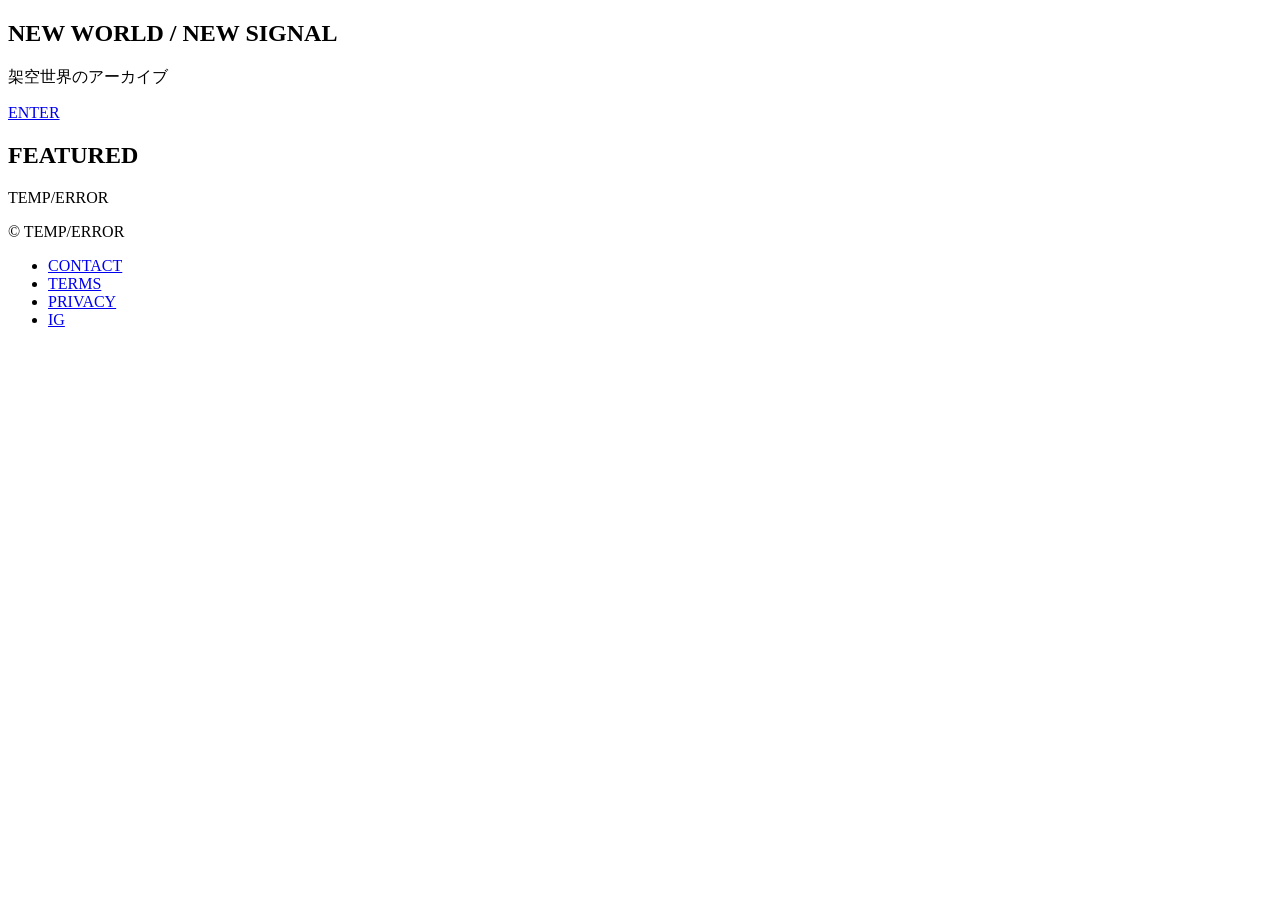
==== index.html @ 1afc0a46 "Add files via upload" ====
<!DOCTYPE html>
<html lang="ja">
<head>
  <meta charset="UTF-8">
  <meta name="viewport" content="width=device-width, initial-scale=1.0">
  <title>TEMP/ERROR</title>
  <base href="/ec/">
  <link href="https://fonts.googleapis.com/css2?family=Orbitron:wght@400;700&family=Noto+Sans+JP:wght@300;400&display=swap" rel="stylesheet">
  <link rel="stylesheet" href="assets/css/style.css">
</head>

<body>

  <!-- ===== HEADER ===== -->
   <div id="header"></div>
  <!-- <header class="site-header">
    <div class="container header-inner">
      
      <div class="brand">
        <a href="/">TEMP/ERROR</a>
      </div>

      <nav class="main-nav">
        <ul>
          <li><a href="products/">SHOP</a></li>
          <li><a href="about/">ABOUT</a></li>
          <li><a href="contact/">CONTACT</a></li>
          <li><a href="cart/">CART (<span id="cart-count">0</span>)</a></li>
        </ul>
      </nav>

    </div>
  </header> -->

  <!-- ===== HERO ===== -->
  <section class="hero">
    <div class="hero-content">
      <h1>NEW WORLD / NEW SIGNAL</h1>
      <p>架空世界のアーカイブ</p>
      <a href="products/" class="btn">ENTER</a>
    </div>
  </section>

  <!-- ===== FEATURE PRODUCTS ===== -->
  <section class="products">
    <div class="container">

      <h2>FEATURED</h2>

      <!-- JSで差し込める構造 -->
      <div id="product-list" class="product-grid">

        <!-- 仮データ（あとでJS化） -->
        <!-- <div class="product-card" data-id="1">
          <a href="products/product-detail.html?id=1">
            <img src="assets/img/placeholder-1.jpg" alt="">
            <h3>HOODIE_01</h3>
            <p>¥12,000</p>
          </a>
        </div>

        <div class="product-card" data-id="2">
          <a href="products/product-detail.html?id=2">
            <img src="assets/img/placeholder-2.jpg" alt="">
            <h3>JACKET_02</h3>
            <p>¥18,000</p>
          </a>
        </div>

        <div class="product-card" data-id="3">
          <a href="products/product-detail.html?id=3">
            <img src="assets/img/placeholder-3.jpg" alt="">
            <h3>PANTS_03</h3>
            <p>¥10,000</p>
          </a>
        </div>

        <div class="product-card" data-id="4">
          <a href="products/product-detail.html?id=4">
            <img src="assets/img/placeholder-4.jpg" alt="">
            <h3>BAG_04</h3>
            <p>¥8,000</p>
          </a>
        </div> -->

      </div>

    </div>
  </section>

  <!-- ===== FOOTER ===== -->
  <footer class="site-footer">
    <div class="container footer-inner">

      <div class="footer-left">
        <p>TEMP/ERROR</p>
        <p>© TEMP/ERROR</p>
      </div>

      <div class="footer-right">
        <ul>
          <li><a href="contact/">CONTACT</a></li>
          <li><a href="terms/">TERMS</a></li>
          <li><a href="privacy/">PRIVACY</a></li>
          <li><a href="contact/#social">IG</a></li>
        </ul>
      </div>

    </div>
  </footer>

  <script src="assets/js/main.js"></script>

</body>
</html>
---- assets/css/style.css ----
/* ===== RESET & BASE ===== */
* {
  margin: 0;
  padding: 0;
  box-sizing: border-box;
}

body {
  font-family: sans-serif;
  background: #0a0a0a;
  color: #fff;
}

body {
  font-family: 'Noto Sans JP', sans-serif;
  background: #000;
  color: #fff;
}

h1, h2, h3, .brand {
  font-family: 'Orbitron', sans-serif;
  letter-spacing: 2px;
}

/* ===== CONTAINER ===== */
.container {
  width: 90%;
  max-width: 1200px;
  margin: 0 auto;
}

/* ===== HEADER ===== */
.site-header {
  position: fixed;
  width: 100%;
  top: 0;
  left: 0;
  background: rgba(10,10,10,0.8);
  backdrop-filter: blur(10px);
  z-index: 1000;
}

.header-inner {
  display: flex;
  justify-content: space-between;
  align-items: center;
  height: 70px;
}

.brand a {
  color: #fff;
  text-decoration: none;
  font-weight: bold;
  letter-spacing: 2px;
}

.main-nav ul {
  display: flex;
  gap: 20px;
  list-style: none;
}

.main-nav a {
  color: #aaa;
  text-decoration: none;
  font-size: 14px;
  transition: 0.3s;
}

.main-nav a:hover {
  color: #fff;
}

/* ===== HERO ===== */
.hero {
  height: 100vh;
  display: flex;
  align-items: center;
  justify-content: center;
  text-align: center;
  background: linear-gradient(to bottom, #000, #111);
}

.hero h1 {
  font-size: 48px;
  letter-spacing: 4px;
  margin-bottom: 20px;
}

.hero p {
  color: #888;
  margin-bottom: 30px;
}

.btn {
  display: inline-block;
  padding: 12px 30px;
  border: 1px solid #fff;
  text-decoration: none;
  color: #fff;
  transition: 0.3s;
}

.btn:hover {
  background: #fff;
  color: #000;
}

/* ===== PRODUCTS ===== */
.products {
  padding: 100px 0;
}

.products h2 {
  margin-bottom: 40px;
  font-size: 24px;
  letter-spacing: 2px;
}

.product-grid {
  display: grid;
  grid-template-columns: repeat(4, 1fr);
  gap: 20px;
}

.product-card {
  border: 1px solid #222;
  padding: 15px;
  transition: 0.3s;
}

.product-card:hover {
  border-color: #fff;
}

.product-card img {
  width: 100%;
  margin-bottom: 10px;
}

.product-card h3 {
  font-size: 14px;
  margin-bottom: 5px;
}

.product-card p {
  font-size: 12px;
  color: #aaa;
}

/* ===== FOOTER ===== */
.site-footer {
  border-top: 1px solid #222;
  padding: 40px 0;
}

.footer-inner {
  display: flex;
  justify-content: space-between;
}

.footer-right ul {
  list-style: none;
}

.footer-right li {
  margin-bottom: 5px;
}

.footer-right a {
  color: #aaa;
  text-decoration: none;
  font-size: 12px;
}

.footer-right a:hover {
  color: #fff;
}

/* ===== GLITCH EFFECT ===== */
.hero h1 {
  position: relative;
  color: #fff;
  animation: glitch 1s infinite;
}

@keyframes glitch {
  0% { text-shadow: 2px 0 red, -2px 0 blue; }
  20% { text-shadow: -2px 0 red, 2px 0 blue; }
  40% { text-shadow: 2px 2px red, -2px -2px blue; }
  60% { text-shadow: -2px 2px red, 2px -2px blue; }
  80% { text-shadow: 2px 0 red, -2px 0 blue; }
  100% { text-shadow: 0 0 transparent; }
}

/* ===== NOISE OVERLAY ===== */
body::before {
  content: "";
  position: fixed;
  top: 0;
  left: 0;
  width: 100%;
  height: 100%;
  pointer-events: none;
  background-image: url("https://www.transparenttextures.com/patterns/asfalt-dark.png");
  opacity: 0.1;
}

/* ===== HOVER DISTORT ===== */
.product-card {
  position: relative;
  overflow: hidden;
}

.product-card:hover {
  transform: scale(1.03) skew(-1deg);
}

/* ===== IMAGE GLITCH ON HOVER ===== */
.product-card img {
  transition: 0.3s;
}

.product-card:hover img {
  filter: contrast(150%) brightness(120%);
  transform: scale(1.05);
}

/* ===== TEXT STYLE ===== */
h1, h2, h3 {
  text-transform: uppercase;
}

/* ===== BUTTON HARD STYLE ===== */
.btn {
  border: 1px solid #fff;
  letter-spacing: 2px;
  position: relative;
  overflow: hidden;
}

.btn::after {
  content: "";
  position: absolute;
  top: 0;
  left: -100%;
  width: 100%;
  height: 100%;
  background: #fff;
  transition: 0.3s;
  z-index: -1;
}

.btn:hover::after {
  left: 0;
}

.btn:hover {
  color: #000;
}

/* ===== SCROLL EFFECT ===== */
.hero {
  animation: fadeIn 1.5s ease;
}

@keyframes fadeIn {
  from {
    opacity: 0;
    transform: translateY(30px);
  }
  to {
    opacity: 1;
    transform: translateY(0);
  }
}

/* ===== CART ===== */
#cart-items {
  display: flex;
  flex-direction: column;
  gap: 20px;
  margin-top: 30px;
}

.cart-item {
  display: grid;
  grid-template-columns: 1fr auto auto auto auto auto;
  align-items: center;
  gap: 15px;
  padding: 20px;
  border: 1px solid #333;
  background: #111;
}

.cart-item p {
  margin: 0;
  font-size: 14px;
}

/* 数量操作 */
.cart-item button {
  background: none;
  border: 1px solid #555;
  color: #fff;
  padding: 5px 10px;
  cursor: pointer;
  transition: 0.2s;
}

.cart-item button:hover {
  background: #fff;
  color: #000;
}

/* 削除ボタンだけ強調 */
.cart-item .remove {
  border-color: #ff4d4d;
  color: #ff4d4d;
  width: 60px;
  text-align: center;
}

.cart-item .remove:hover {
  background: #ff4d4d;
  color: #000;
}

/* 合計 */
#cart-total {
  text-align: right;
  font-size: 20px;
  font-weight: bold;
  margin-top: 30px;
}

/* 購入ボタン */
.checkout-btn {
  display: block;
  margin-top: 30px;
  padding: 15px;
  text-align: center;
  border: 1px solid #fff;
  color: #fff;
  text-decoration: none;
}

.checkout-btn:hover {
  background: #fff;
  color: #000;
}

/* ===== PRODUCT DETAIL ===== */
.detail-wrap {
  display: flex;
  gap: 50px;
  align-items: flex-start;
}

.detail-img img {
  width: 400px;
}

.detail-info h1 {
  font-size: 24px;
  margin-bottom: 20px;
}

.detail-info .price {
  font-size: 20px;
  margin-bottom: 30px;
}

.detail-info button {
  padding: 10px 20px;
  border: 1px solid #fff;
  background: none;
  color: #fff;
  cursor: pointer;
}

.detail-info button:hover {
  background: #fff;
  color: #000;
}

/* ===== CHECKOUT FORM ===== */

.checkout {
  max-width: 600px;
  margin: 0 auto;
}

/* 中央寄せ */
.checkout {
  max-width: 600px;
  margin: 0 auto;
}

/* 商品表示 */
.checkout-item {
  display: flex;
  justify-content: space-between;
  margin-bottom: 10px;
}

/* 合計＋ボタン */
.checkout-summary {
  display: flex;
  justify-content: space-between;
  align-items: center;
  margin-top: 30px;
}

/* フォーム */
.checkout-form {
  margin-top: 40px;
  display: flex;
  flex-direction: column;
  gap: 20px;
}

.checkout-form label {
  display: flex;
  flex-direction: column;
  gap: 8px;
}

.checkout-form input {
  width: 100%;
  padding: 12px;
  border: 1px solid #444;
  background: #111;
  color: #fff;
}

/* ボタン */
.checkout-btn {
  padding: 15px 30px;
  border: 1px solid #fff;
  background: none;
  color: #fff;
  cursor: pointer;
}

.checkout-btn:hover {
  background: #fff;
  color: #000;
}

.checkout-form input {
  padding: 12px;
  border: 1px solid #444;
  background: #111;
  color: #fff;
  font-size: 14px;
  outline: none;
}

.checkout-form input:focus {
  border-color: #fff;
}

.checkout-form button {
  margin-top: 20px;
  padding: 15px;
  border: 1px solid #fff;
  background: none;
  color: #fff;
  cursor: pointer;
  transition: 0.2s;
}

.checkout-form button:hover {
  background: #fff;
  color: #000;
}

.checkout-form label {
  display: flex;
  flex-direction: column;
  font-size: 14px;
  gap: 8px;
}

.success {
  display: flex;
  justify-content: center;
  align-items: center;
  height: 80vh;
  text-align: center;
}

.success-box h1 {
  font-size: 40px;
  margin-bottom: 10px;
}

.success-box p {
  margin-bottom: 30px;
  color: #aaa;
}

.success-actions {
  display: flex;
  gap: 20px;
  justify-content: center;
}

.success-actions .btn {
  padding: 12px 24px;
  border: 1px solid #fff;
  text-decoration: none;
  color: #fff;
}

.success-actions .btn:hover {
  background: #fff;
  color: #000;
}


/* product */
.product-grid {
  display: grid;
  grid-template-columns: repeat(4, 1fr);
  gap: 20px;
  margin-top: 40px;
}

.product-card {
  border: 1px solid #333;
  padding: 10px;
}

.product-card img {
  width: 100%;
  display: block;
}

.product-card h3 {
  margin: 10px 0 5px;
}

.product-card p {
  margin-bottom: 10px;
}

.product-card button {
  width: 100%;
  padding: 10px;
  background: none;
  border: 1px solid #fff;
  color: #fff;
  cursor: pointer;
}

/* about */

.about {
  display: flex;
  justify-content: center;
  align-items: center;
  min-height: 80vh;
  text-align: center;
}

.about-inner {
  max-width: 700px;
  padding: 20px;
}

.about-title {
  font-size: 48px;
  letter-spacing: 4px;
  margin-bottom: 60px;
}

.about-lead {
  font-size: 18px;
  margin-bottom: 40px;
  color: #aaa;
}

.about-text p {
  margin-bottom: 20px;
  line-height: 1.8;
  opacity: 0;
  animation: fadeUp 1s ease forwards;
}

.about-text p:nth-child(1) { animation-delay: 0.2s; }
.about-text p:nth-child(2) { animation-delay: 0.4s; }
.about-text p:nth-child(3) { animation-delay: 0.6s; }
.about-text p:nth-child(4) { animation-delay: 0.8s; }

.about-inner {
  opacity: 0;
  transform: translateY(20px);
  animation: fadeUp 1s ease forwards;
}

@keyframes fadeUp {
  to {
    opacity: 1;
    transform: translateY(0);
  }
}

/* contact */

.contact {
  display: flex;
  justify-content: center;
  align-items: center;
  min-height: 80vh;
  text-align: center;
}

.contact-inner {
  max-width: 600px;
  width: 100%;
}

.contact-title {
  font-size: 40px;
  margin-bottom: 30px;
  letter-spacing: 3px;
}

.contact-lead {
  margin-bottom: 40px;
  color: #aaa;
}

/* フォーム */
.contact-form {
  display: flex;
  flex-direction: column;
  gap: 20px;
}

.contact-form label {
  text-align: left;
  font-size: 14px;
}

.contact-form input,
.contact-form textarea {
  width: 100%;
  padding: 10px;
  background: #000;
  border: 1px solid #555;
  color: #fff;
}

.contact-form textarea {
  height: 120px;
}

.contact-form button {
  margin-top: 20px;
  padding: 12px;
  border: 1px solid #fff;
  background: none;
  color: #fff;
  cursor: pointer;
}

/* SNS */
.contact-social {
  margin-top: 40px;
}

.contact-social a {
  display: inline-block;
  margin-top: 10px;
  text-decoration: underline;
}
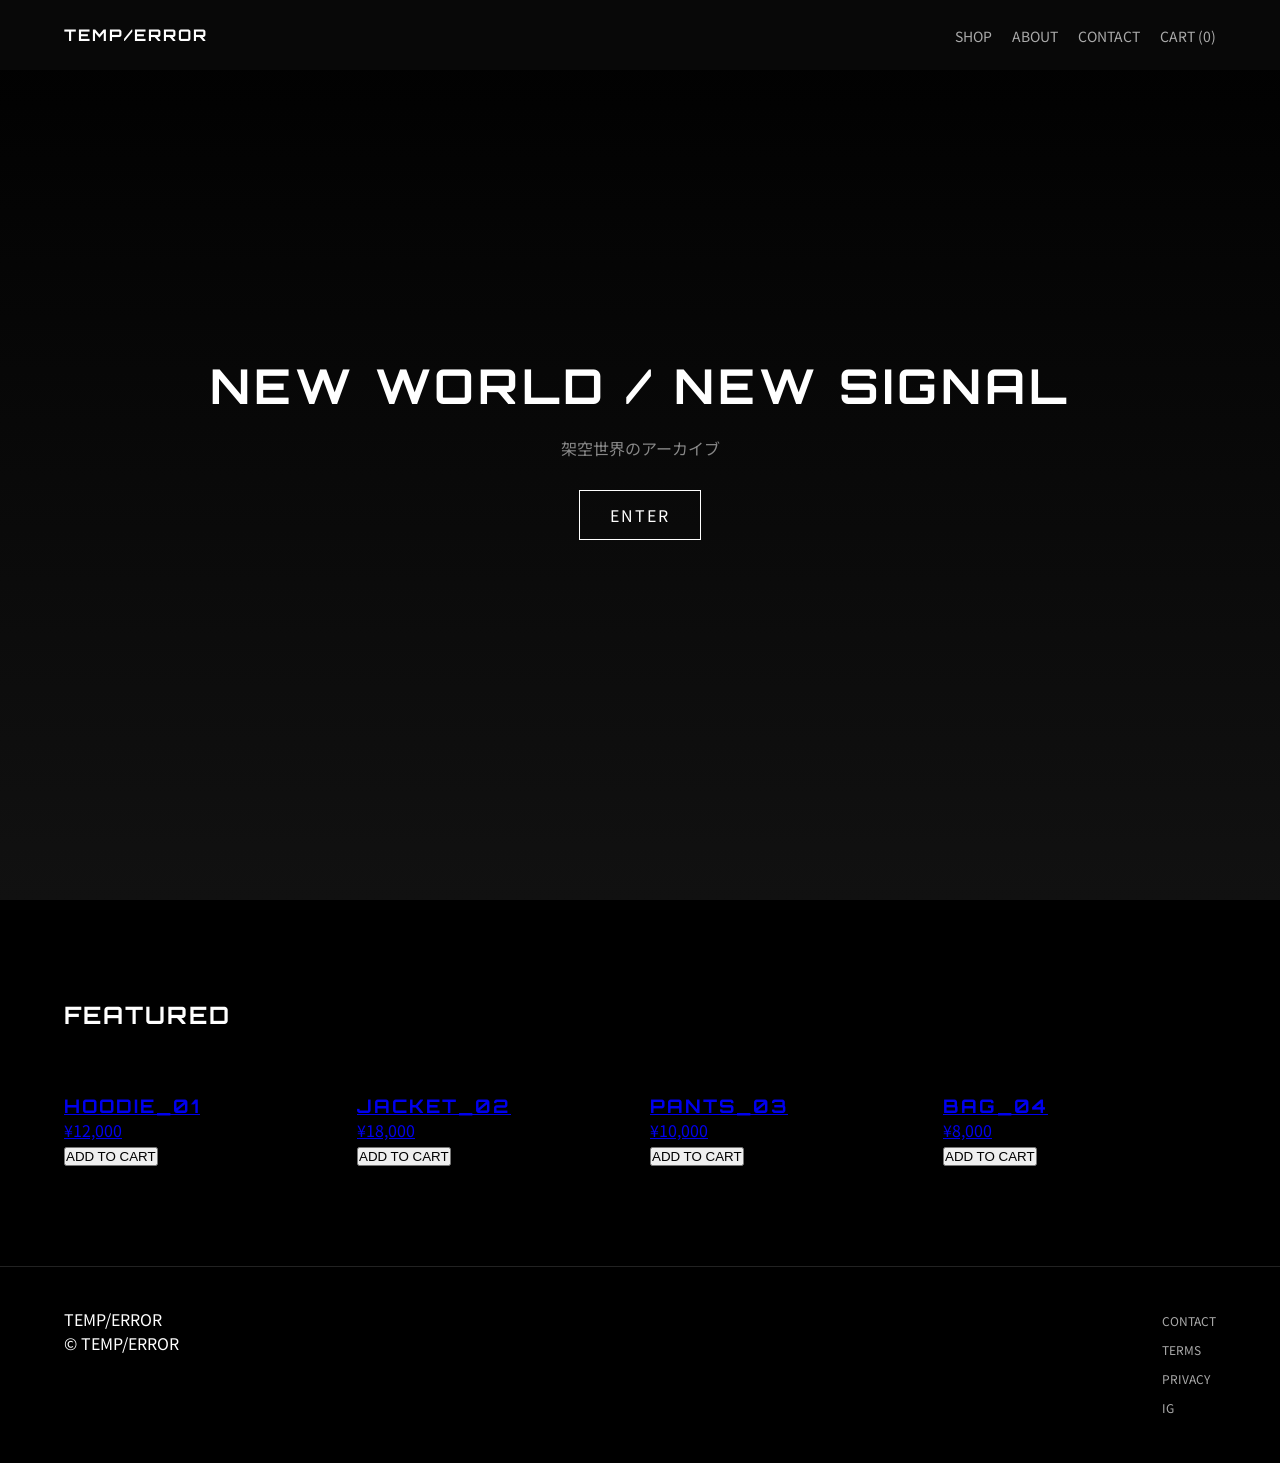
==== commit 7aadebbc: "Add files via upload" ====
--- a/index.html
+++ b/index.html
@@ -4,7 +4,6 @@
   <meta charset="UTF-8">
   <meta name="viewport" content="width=device-width, initial-scale=1.0">
   <title>TEMP/ERROR</title>
-  <base href="/ec/">
   <link href="https://fonts.googleapis.com/css2?family=Orbitron:wght@400;700&family=Noto+Sans+JP:wght@300;400&display=swap" rel="stylesheet">
   <link rel="stylesheet" href="assets/css/style.css">
 </head>
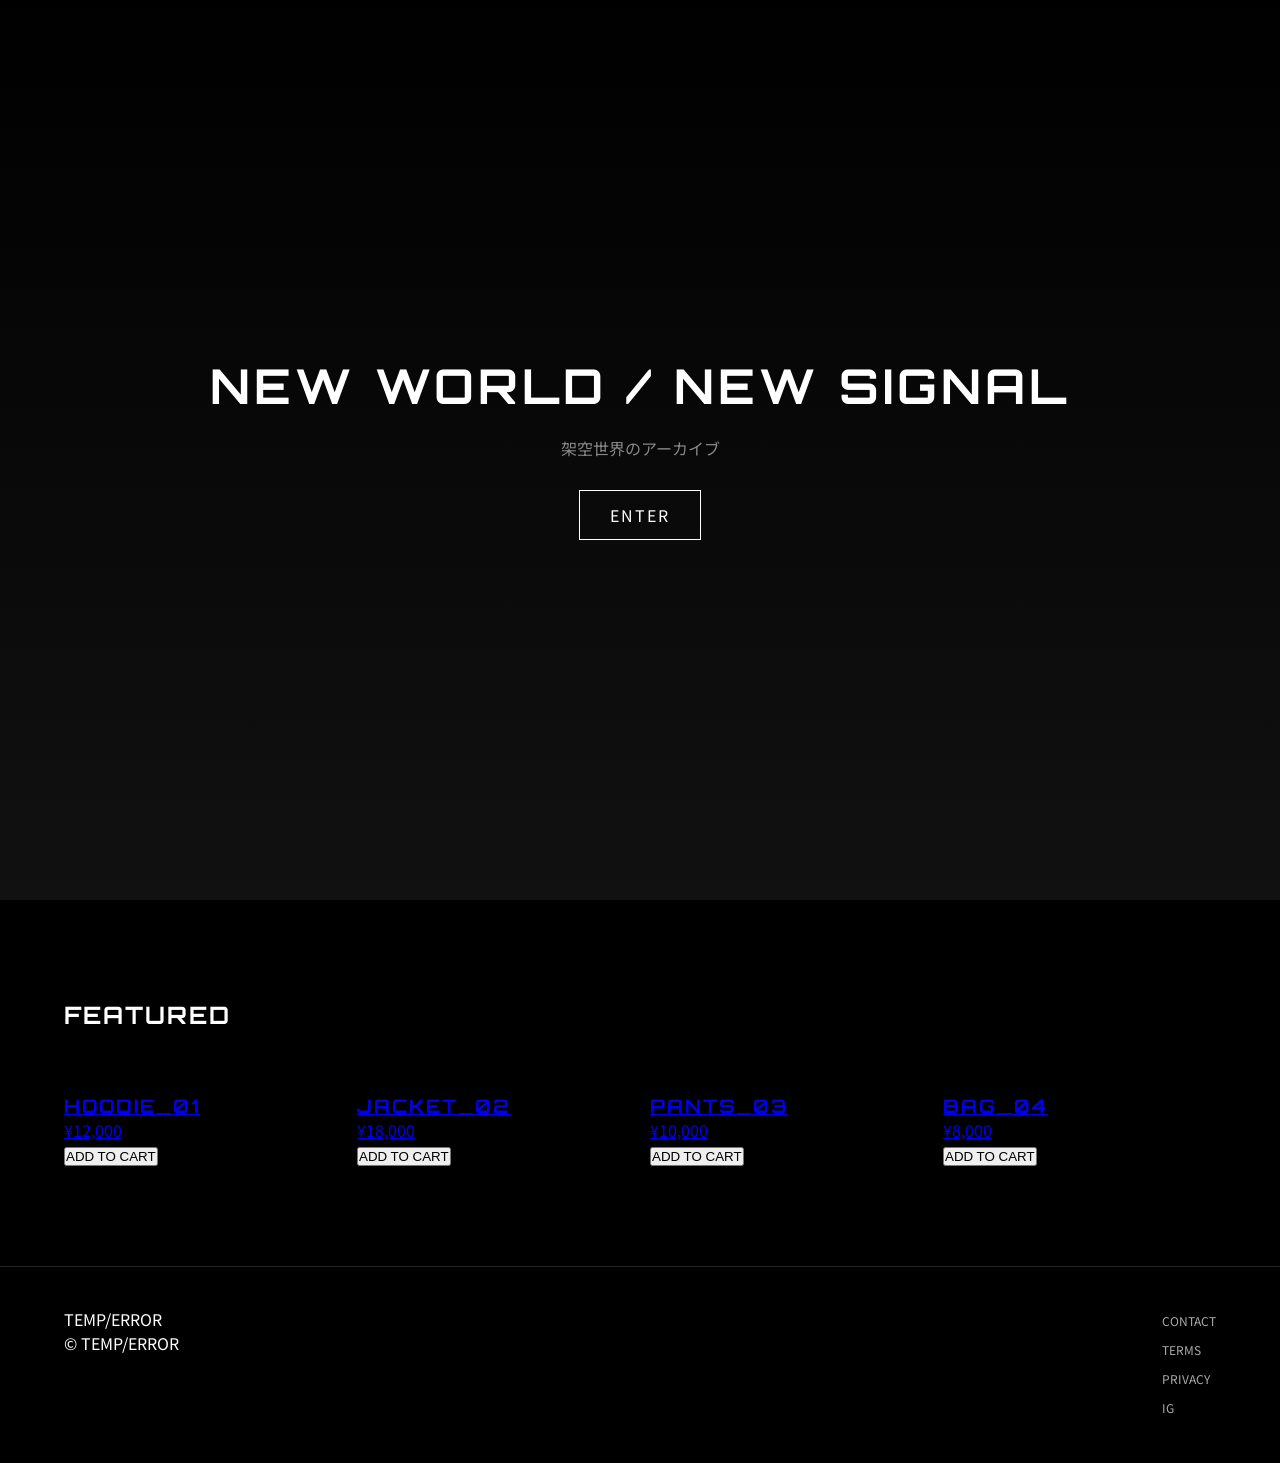
==== commit 4bafd99b: "Add files via upload" ====
--- a/index.html
+++ b/index.html
@@ -5,13 +5,13 @@
   <meta name="viewport" content="width=device-width, initial-scale=1.0">
   <title>TEMP/ERROR</title>
   <link href="https://fonts.googleapis.com/css2?family=Orbitron:wght@400;700&family=Noto+Sans+JP:wght@300;400&display=swap" rel="stylesheet">
-  <link rel="stylesheet" href="assets/css/style.css">
+  <link rel="stylesheet" href="./assets/css/style.css">
 </head>
 
 <body>
 
   <!-- ===== HEADER ===== -->
-   <div id="header"></div>
+   <!-- <div id="header"></div> -->
   <!-- <header class="site-header">
     <div class="container header-inner">
       
@@ -108,7 +108,7 @@
     </div>
   </footer>
 
-  <script src="assets/js/main.js"></script>
+  <script src="./assets/js/main.js"></script>
 
 </body>
 </html>
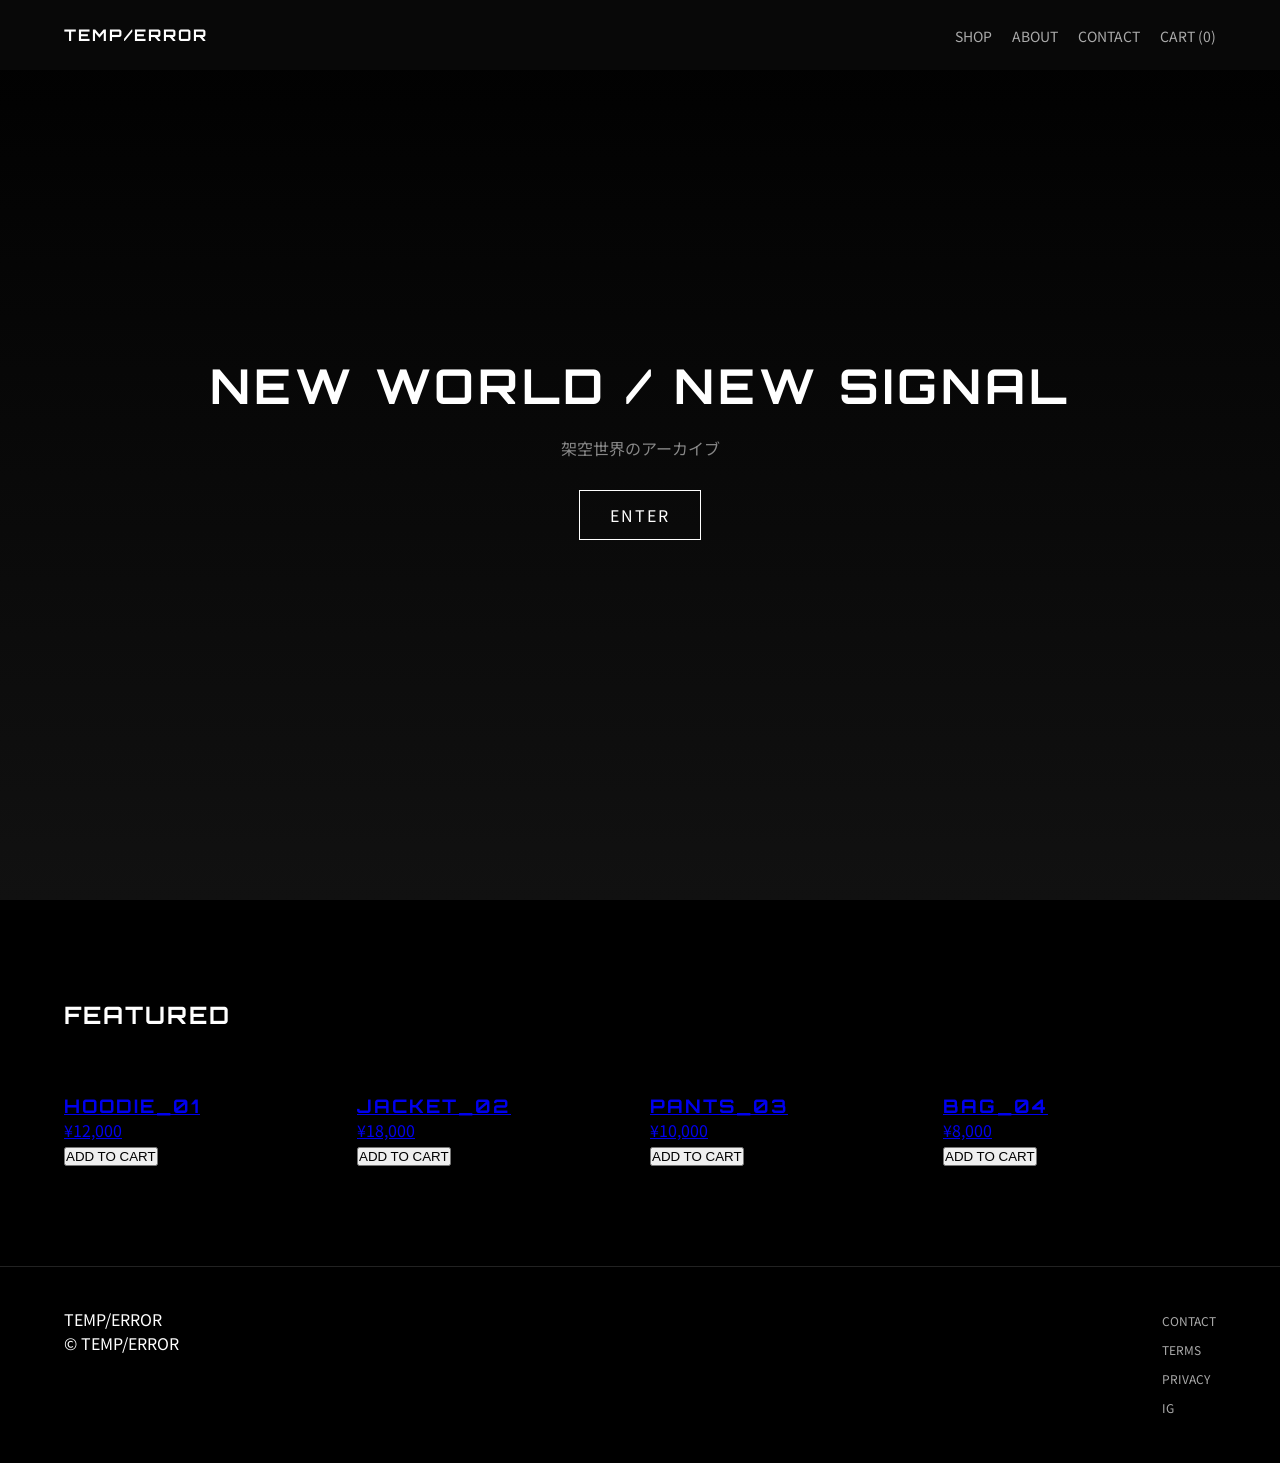
==== commit 6c240634: "Add files via upload" ====
--- a/index.html
+++ b/index.html
@@ -11,7 +11,7 @@
 <body>
 
   <!-- ===== HEADER ===== -->
-   <!-- <div id="header"></div> -->
+   <div id="header"></div>
   <!-- <header class="site-header">
     <div class="container header-inner">
       
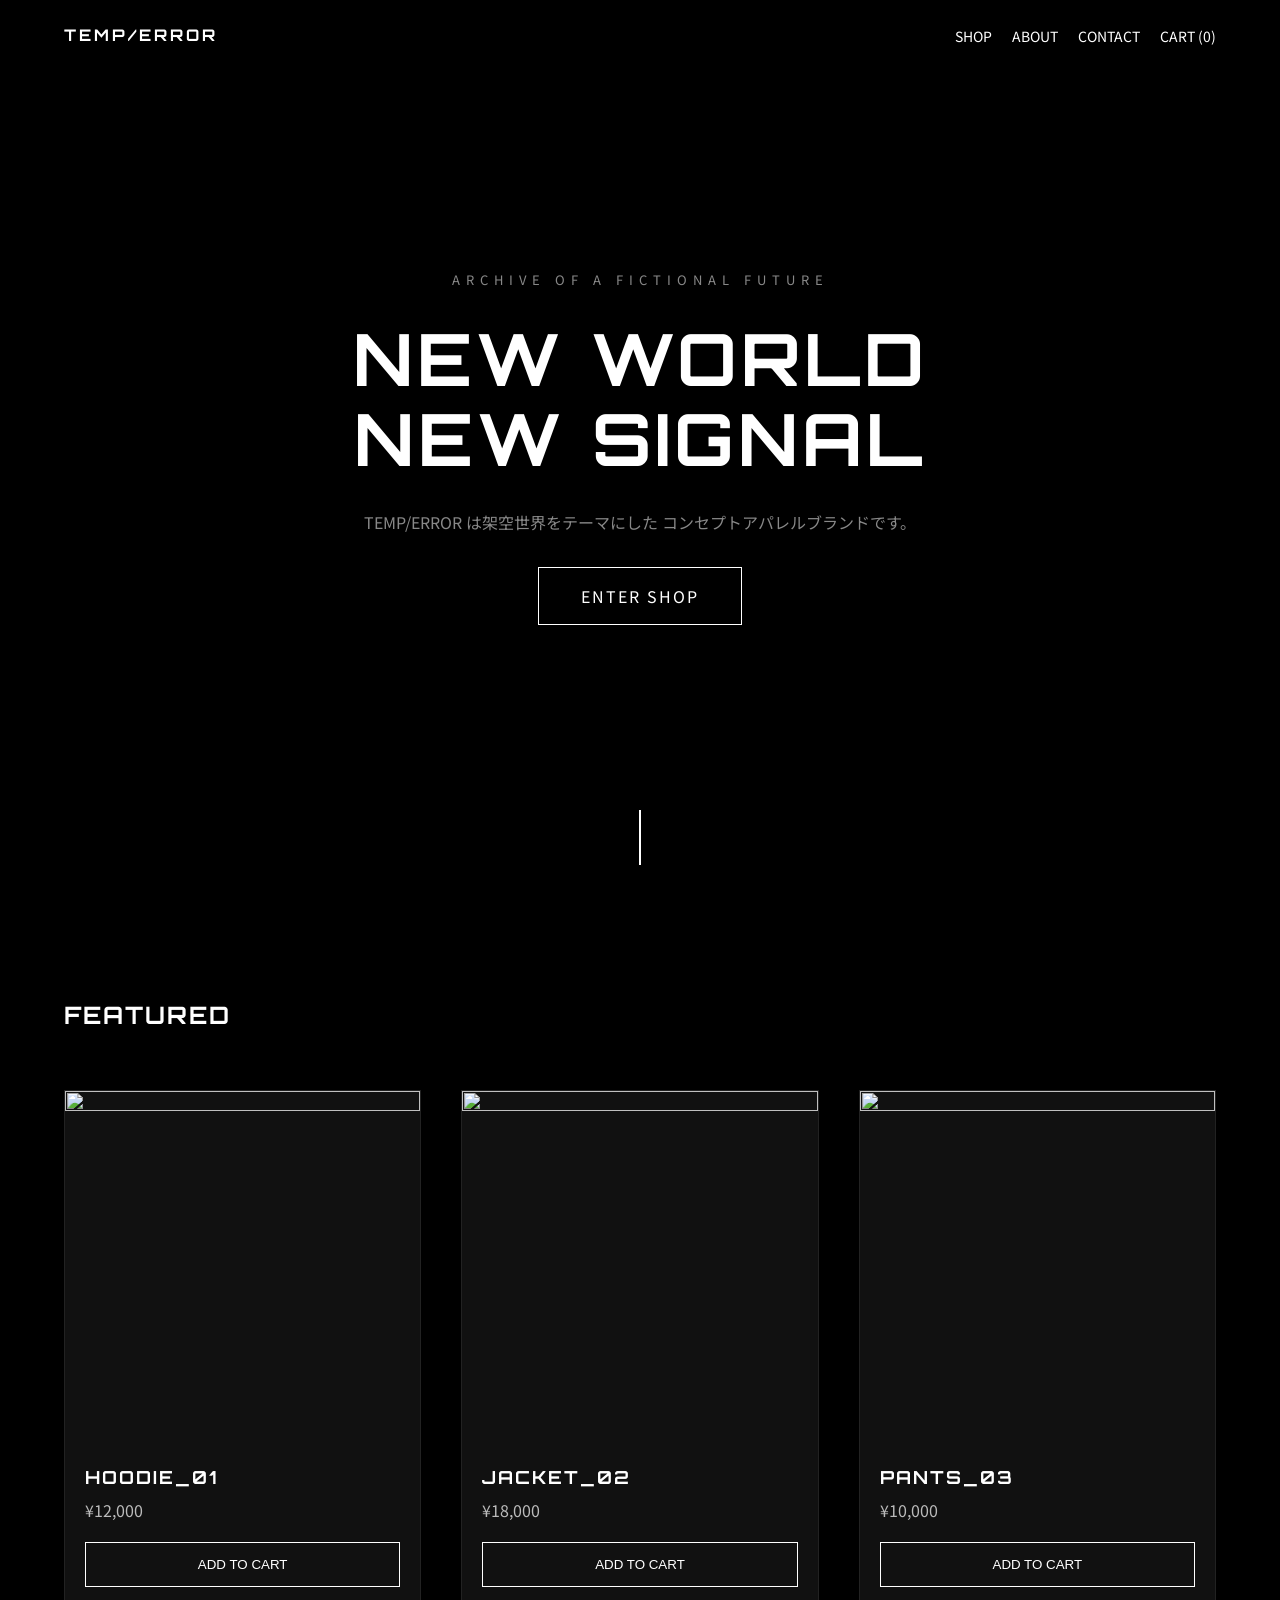
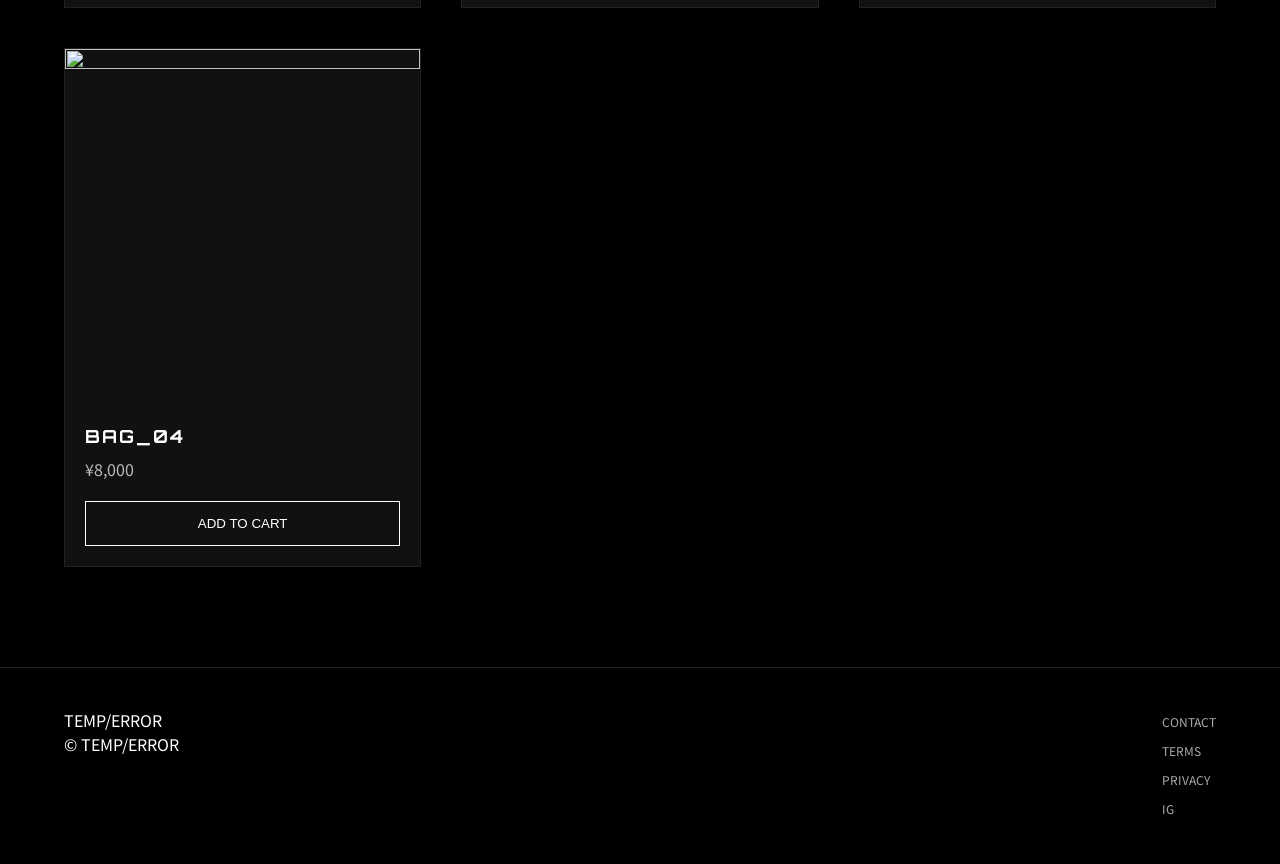
==== commit 9453bfa8: "Add files via upload" ====
--- a/index.html
+++ b/index.html
@@ -6,13 +6,14 @@
   <title>TEMP/ERROR</title>
   <link href="https://fonts.googleapis.com/css2?family=Orbitron:wght@400;700&family=Noto+Sans+JP:wght@300;400&display=swap" rel="stylesheet">
   <link rel="stylesheet" href="./assets/css/style.css">
+  <link rel="stylesheet" href="./assets/css/top.css">
 </head>
 
 <body>
 
   <!-- ===== HEADER ===== -->
-   <div id="header"></div>
-  <!-- <header class="site-header">
+   <!-- <div id="header"></div> -->
+  <header class="site-header">
     <div class="container header-inner">
       
       <div class="brand">
@@ -29,25 +30,41 @@
       </nav>
 
     </div>
-  </header> -->
+  </header> 
 
   <!-- ===== HERO ===== -->
-  <section class="hero">
-    <div class="hero-content">
-      <h1>NEW WORLD / NEW SIGNAL</h1>
-      <p>架空世界のアーカイブ</p>
-      <a href="products/" class="btn">ENTER</a>
-    </div>
-  </section>
+<!-- ===== HERO ===== -->
+<section class="hero">
+  <div class="hero-overlay"></div>
+
+<div class="hero-content fade-up">
+    <p class="hero-subtitle">ARCHIVE OF A FICTIONAL FUTURE</p>
+
+    <h1>
+      NEW WORLD<br>
+      NEW SIGNAL
+    </h1>
+
+    <p class="hero-text">
+      TEMP/ERROR は架空世界をテーマにした
+      コンセプトアパレルブランドです。
+    </p>
+
+    <a href="products/" class="btn">ENTER SHOP</a>
+  </div>
+
+  <div class="scroll-indicator">
+    <span></span>
+  </div>
+</section>
 
   <!-- ===== FEATURE PRODUCTS ===== -->
   <section class="products">
     <div class="container">
 
-      <h2>FEATURED</h2>
-
+<h2 class="fade-up">FEATURED</h2>
       <!-- JSで差し込める構造 -->
-      <div id="product-list" class="product-grid">
+      <div id="product-list" class="product-grid fade-up">
 
         <!-- 仮データ（あとでJS化） -->
         <!-- <div class="product-card" data-id="1">
--- a/assets/css/top.css
+++ b/assets/css/top.css
@@ -0,0 +1,284 @@
+@charset "utf-8";
+/* =========================
+   PRODUCT GRID
+========================= */
+
+.product-grid {
+  display: grid;
+  grid-template-columns: repeat(auto-fit, minmax(260px, 1fr));
+  gap: 40px;
+  margin-top: 60px;
+}
+
+.product-grid > div {
+  background: #111;
+  border: 1px solid #222;
+  overflow: hidden;
+  transition: .35s ease;
+}
+
+.product-grid > div:hover {
+  transform: translateY(-8px);
+  box-shadow: 0 15px 40px rgba(255,255,255,.08);
+}
+
+/* =========================
+   IMAGE
+========================= */
+
+.product-grid img {
+  width: 100%;
+  aspect-ratio: 1 / 1;
+  object-fit: cover;
+  display: block;
+
+  transition: .4s ease;
+}
+
+.product-grid > div:hover img {
+  transform: scale(1.05);
+  filter: brightness(.85);
+}
+
+/* =========================
+   LINK
+========================= */
+
+.product-grid a {
+  color: white;
+  text-decoration: none;
+}
+
+.product-grid h3 {
+  margin: 20px 20px 10px;
+  font-size: 18px;
+  letter-spacing: 2px;
+}
+
+.product-grid p {
+  margin: 0 20px 20px;
+  color: #bbb;
+}
+
+/* =========================
+   BUTTON
+========================= */
+
+.add-to-cart {
+  width: calc(100% - 40px);
+  margin: 0 20px 20px;
+
+  padding: 14px;
+
+  background: transparent;
+  color: white;
+
+  border: 1px solid white;
+
+  cursor: pointer;
+
+  transition: .3s;
+}
+
+.add-to-cart:hover {
+  background: white;
+  color: black;
+}
+
+
+/* hero */
+/* =========================
+   HERO
+========================= */
+
+.hero {
+  position: relative;
+  height: 100vh;
+
+  display: flex;
+  justify-content: center;
+  align-items: center;
+
+  text-align: center;
+
+  background:
+    linear-gradient(rgba(0,0,0,.55), rgba(0,0,0,.75)),
+    url("../img/hero.jpg") center/cover;
+
+  color: #fff;
+
+  overflow: hidden;
+}
+
+.hero-content{
+  position: relative;
+  z-index: 2;
+  max-width: 720px;
+  padding: 0 20px;
+}
+
+.hero-subtitle{
+  letter-spacing:6px;
+  font-size:13px;
+  color:#999;
+  margin-bottom:20px;
+}
+
+.hero h1{
+  font-size:72px;
+  line-height:1.1;
+  letter-spacing:4px;
+  margin-bottom:30px;
+}
+
+.hero-text{
+  color:#ccc;
+  line-height:1.8;
+  margin-bottom:40px;
+}
+
+.hero .btn{
+  display:inline-block;
+  padding:16px 42px;
+
+  border:1px solid #fff;
+
+  color:#fff;
+  text-decoration:none;
+
+  transition:.3s;
+}
+
+.hero .btn:hover{
+  background:#fff;
+  color:#000;
+}
+
+
+.scroll-indicator{
+    position:absolute;
+    bottom:35px;
+    left:50%;
+    transform:translateX(-50%);
+}
+
+.scroll-indicator span{
+    display:block;
+    width:2px;
+    height:55px;
+    background:#fff;
+
+    animation:scroll 1.8s infinite;
+}
+
+@keyframes scroll{
+
+    0%{
+        transform:scaleY(0);
+        transform-origin:top;
+    }
+
+    50%{
+        transform:scaleY(1);
+        transform-origin:top;
+    }
+
+    51%{
+        transform-origin:bottom;
+    }
+
+    100%{
+        transform:scaleY(0);
+        transform-origin:bottom;
+    }
+
+}
+
+/* =========================
+   HEADER SCROLL
+========================= */
+
+.site-header {
+  position: fixed;
+  top: 0;
+  left: 0;
+  width: 100%;
+  z-index: 1000;
+
+  background: transparent;
+  transition: all .35s ease;
+}
+
+.site-header.scrolled {
+  background: rgba(10,10,10,.95);
+  backdrop-filter: blur(12px);
+  box-shadow: 0 5px 20px rgba(0,0,0,.3);
+}
+
+.main-nav a{
+    position:relative;
+    color:#fff;
+    text-decoration:none;
+    transition:.3s;
+}
+
+.main-nav a::after{
+
+    content:"";
+
+    position:absolute;
+
+    left:0;
+    bottom:-6px;
+
+    width:0;
+    height:2px;
+
+    background:#fff;
+
+    transition:.3s;
+}
+
+.main-nav a:hover::after{
+    width:100%;
+}
+
+.brand a{
+    color:#fff;
+    text-decoration:none;
+    letter-spacing:3px;
+    transition:.3s;
+}
+
+.brand a:hover{
+    opacity:.7;
+}
+
+/* =========================
+   Scroll Animation
+========================= */
+
+.fade-up {
+  opacity: 0;
+  transform: translateY(50px);
+  transition: opacity .8s ease, transform .8s ease;
+}
+
+.fade-up.show {
+  opacity: 1;
+  transform: translateY(0);
+}
+
+/* 少し遅れて表示 */
+
+.delay-1 {
+  transition-delay: .15s;
+}
+
+.delay-2 {
+  transition-delay: .3s;
+}
+
+.delay-3 {
+  transition-delay: .45s;
+}
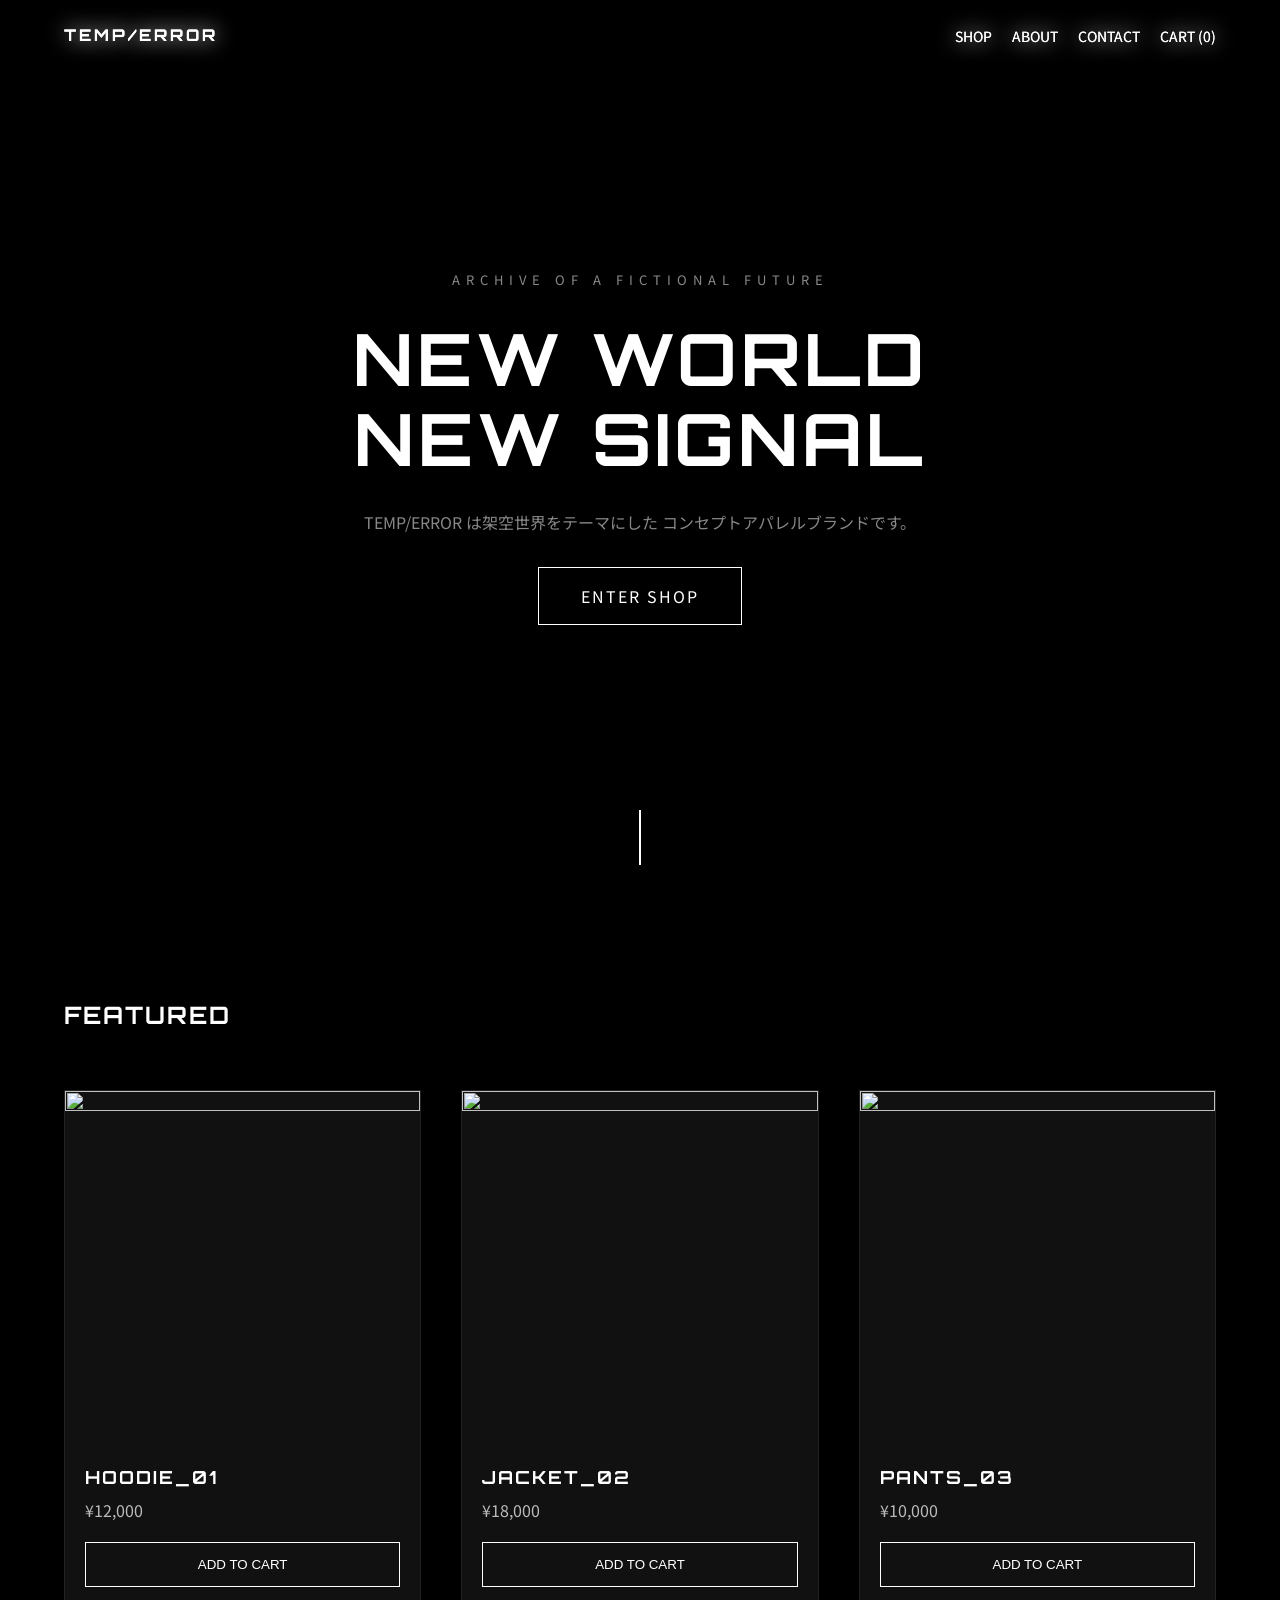
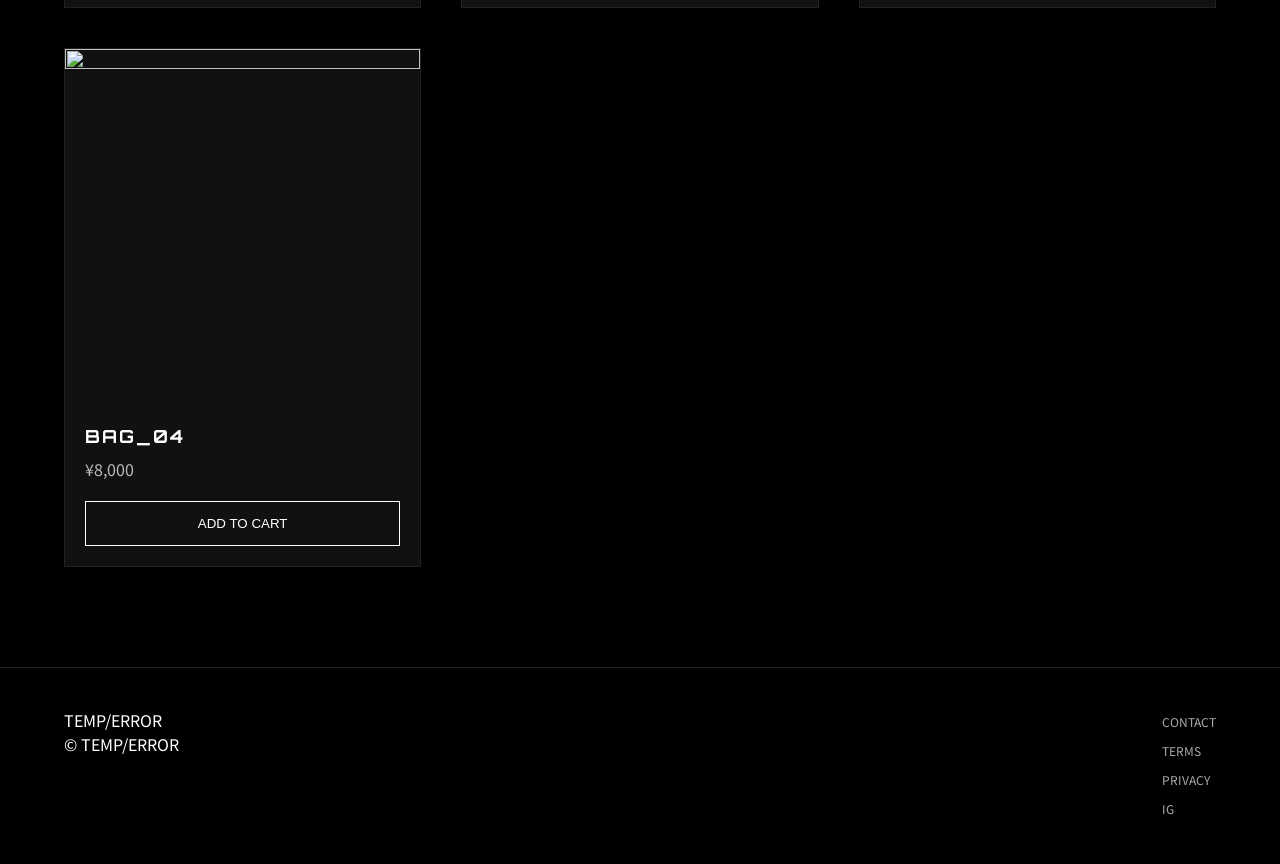
==== commit 5250ec42: "Add files via upload" ====
--- a/index.html
+++ b/index.html
@@ -19,6 +19,34 @@
       <div class="brand">
         <a href="/">TEMP/ERROR</a>
       </div>
+
+      <header class="site-header">
+  <div class="container header-inner">
+
+    <div class="brand">
+      <a href="/">TEMP/ERROR</a>
+    </div>
+
+    <!-- ハンバーガーメニュー -->
+    <button class="menu-toggle" aria-label="メニューを開く" aria-expanded="false">
+      <span></span>
+      <span></span>
+      <span></span>
+    </button>
+
+    <nav class="main-nav">
+      <ul>
+        <li><a href="products/">SHOP</a></li>
+        <li><a href="about/">ABOUT</a></li>
+        <li><a href="contact/">CONTACT</a></li>
+        <li>
+          <a href="cart/">CART (<span id="cart-count">0</span>)</a>
+        </li>
+      </ul>
+    </nav>
+
+  </div>
+</header>
 
       <nav class="main-nav">
         <ul>
--- a/assets/css/style.css
+++ b/assets/css/style.css
@@ -676,4 +676,994 @@
   display: inline-block;
   margin-top: 10px;
   text-decoration: underline;
-}+}
+
+
+
+
+
+
+
+
+
+
+
+
+
+
+
+
+
+
+
+/* スマホ版 */
+
+
+/* =================================
+   HAMBURGER MENU
+================================= */
+
+/* PCでは非表示 */
+.menu-toggle {
+  display: none;
+  background: transparent;
+  border: none;
+  padding: 10px;
+  cursor: pointer;
+  z-index: 1002;
+}
+
+.menu-toggle span {
+  display: block;
+  width: 27px;
+  height: 2px;
+  margin: 6px 0;
+  background: #fff;
+  transition: .35s ease;
+}
+
+/* =================================
+   SMARTPHONE
+================================= */
+
+@media screen and (max-width: 768px) {
+
+  /* ヘッダー */
+  .site-header {
+    height: 70px;
+    background: rgba(10, 10, 10, .95);
+    backdrop-filter: blur(12px);
+  }
+
+  .header-inner {
+    height: 70px;
+    display: flex;
+    align-items: center;
+    justify-content: space-between;
+    position: relative;
+  }
+
+  .brand {
+    position: relative;
+    z-index: 1002;
+  }
+
+  .brand a {
+    font-size: 18px;
+    letter-spacing: 2px;
+  }
+
+  /* ハンバーガーボタン */
+  .menu-toggle {
+    display: block;
+    position: relative;
+    z-index: 1002;
+  }
+
+  /* メニュー本体 */
+  .main-nav {
+    position: fixed;
+    inset: 0;
+    width: 100%;
+    height: 50dvh;
+    background: #080808;
+
+    display: flex;
+    justify-content: center;
+    align-items: center;
+
+    opacity: 0;
+    visibility: hidden;
+    pointer-events: none;
+
+    transition: opacity .35s ease,
+                visibility .35s ease;
+
+    z-index: 1001;
+  }
+
+  /* メニュー表示 */
+  .site-header.menu-open .main-nav {
+    opacity: 1;
+    visibility: visible;
+    pointer-events: auto;
+  }
+
+  .main-nav ul {
+    display: flex;
+    flex-direction: column;
+    align-items: center;
+    gap: 35px;
+    padding: 0;
+    margin: 0;
+    list-style: none;
+  }
+
+  .main-nav li a {
+    display: block;
+    font-family: 'Orbitron', sans-serif;
+    font-size: 24px;
+    letter-spacing: 3px;
+    color: #fff;
+    text-decoration: none;
+  }
+
+  /* ハンバーガー → × */
+  .site-header.menu-open .menu-toggle span:nth-child(1) {
+    transform: translateY(8px) rotate(45deg);
+  }
+
+  .site-header.menu-open .menu-toggle span:nth-child(2) {
+    opacity: 0;
+  }
+
+  .site-header.menu-open .menu-toggle span:nth-child(3) {
+    transform: translateY(-8px) rotate(-45deg);
+  }
+
+  /* メニュー表示中のスクロール防止 */
+  body.menu-open {
+    overflow: hidden;
+  }
+}
+
+/* 小さいスマホ */
+@media screen and (max-width: 480px) {
+
+  .brand a {
+    font-size: 16px;
+  }
+
+  .main-nav li a {
+    font-size: 21px;
+  }
+
+}
+
+
+
+
+
+/* =========================================
+   RESPONSIVE BASE
+   TEMP/ERROR
+========================================= */
+
+@media screen and (max-width: 768px) {
+
+  /* 基本設定 */
+  html,
+  body {
+    width: 100%;
+    overflow-x: hidden;
+  }
+
+  img {
+    max-width: 100%;
+  }
+
+  .container {
+    width: 90%;
+    max-width: 100%;
+  }
+
+  main {
+    padding-top: 90px !important;
+  }
+
+  h1 {
+    font-size: clamp(26px, 7vw, 36px);
+  }
+
+  h2 {
+    font-size: clamp(21px, 5vw, 28px);
+  }
+
+  p {
+    overflow-wrap: break-word;
+  }
+
+  /* 商品一覧 */
+  .product-grid {
+    grid-template-columns: repeat(2, minmax(0, 1fr));
+    gap: 12px;
+  }
+
+  .product-grid > div {
+    min-width: 0;
+  }
+
+  .product-grid img {
+    width: 100%;
+    height: auto;
+  }
+
+  /* 商品詳細 */
+  .detail-wrap {
+    display: flex;
+    flex-direction: column;
+    gap: 25px;
+  }
+
+  .detail-img,
+  .detail-info {
+    width: 100%;
+    max-width: 100%;
+  }
+
+  .detail-img img {
+    width: 100%;
+    height: auto;
+    object-fit: cover;
+  }
+
+  .detail-info h1 {
+    font-size: 26px;
+  }
+
+  .size-options {
+    display: flex;
+    flex-wrap: wrap;
+    gap: 8px;
+  }
+
+  .size-btn {
+    min-width: 45px;
+    min-height: 42px;
+  }
+
+  /* カート */
+  .cart-item {
+    display: flex;
+    flex-wrap: wrap;
+    gap: 15px;
+    padding: 20px 0;
+  }
+
+  .cart-left,
+  .cart-right {
+    max-width: 100%;
+  }
+
+  .cart-right {
+    display: flex;
+    align-items: center;
+    flex-wrap: wrap;
+    gap: 10px;
+  }
+
+  /* チェックアウト */
+  .checkout {
+    width: 90%;
+  }
+
+  .checkout-item {
+    display: flex;
+    justify-content: space-between;
+    flex-wrap: wrap;
+    gap: 10px;
+  }
+
+  .checkout-form {
+    width: 100%;
+  }
+
+  .checkout-form label {
+    width: 100%;
+  }
+
+  .checkout-form input,
+  .checkout-form textarea {
+    width: 100%;
+    max-width: 100%;
+    box-sizing: border-box;
+  }
+
+  /* ABOUT・CONTACT・規約ページ */
+  .about,
+  .contact,
+  .contact-inner,
+  .about-inner {
+    width: 100%;
+    max-width: 100%;
+  }
+
+  /* フッター */
+  .footer-inner {
+    display: flex;
+    flex-direction: column;
+    gap: 25px;
+  }
+
+  .footer-right ul {
+    display: flex;
+    flex-wrap: wrap;
+    gap: 15px;
+  }
+
+  /* ボタン */
+  button,
+  .btn,
+  .checkout-btn {
+    max-width: 100%;
+    box-sizing: border-box;
+  }
+
+}
+
+
+/* =========================================
+   SMALL SMARTPHONE
+========================================= */
+
+@media screen and (max-width: 480px) {
+
+  .container {
+    width: 92%;
+  }
+
+  main {
+    padding-top: 85px !important;
+  }
+
+  .footer-inner {
+    gap: 20px;
+  }
+
+  .footer-right ul {
+    gap: 12px;
+  }
+
+}
+
+
+
+/* =========================================
+   CART - RESPONSIVE
+========================================= */
+
+@media screen and (max-width: 768px) {
+
+  /* CARTページ */
+  main.container {
+    width: 90%;
+    padding-top: 90px !important;
+  }
+
+  main.container > h1 {
+    font-size: 30px;
+    letter-spacing: 3px;
+    margin-bottom: 30px;
+  }
+
+  /* 商品一覧 */
+  #cart-items {
+    width: 100%;
+  }
+
+  .cart-item {
+    display: flex;
+    flex-direction: column;
+    align-items: flex-start;
+    gap: 15px;
+    padding: 22px 0;
+    border-bottom: 1px solid #333;
+  }
+
+  .cart-left {
+    width: 100%;
+  }
+
+  .cart-left .name {
+    font-size: 14px;
+    letter-spacing: 1px;
+    margin-bottom: 8px;
+  }
+
+  .cart-left .price {
+    font-size: 13px;
+  }
+
+  /* 数量変更・削除 */
+  .cart-right {
+    display: flex;
+    align-items: center;
+    flex-wrap: wrap;
+    gap: 12px;
+    width: 100%;
+  }
+
+  .cart-right button {
+    min-width: 38px;
+    min-height: 38px;
+    padding: 8px;
+    font-size: 13px;
+  }
+
+  .cart-right span {
+    min-width: 20px;
+    text-align: center;
+    font-size: 13px;
+  }
+
+  /* 合計金額 */
+  #cart-total {
+    margin-top: 25px !important;
+    font-size: 18px !important;
+    text-align: right;
+  }
+
+  /* 購入ボタン */
+  .checkout-btn {
+    display: block;
+    width: 100%;
+    min-height: 50px;
+    margin-top: 25px;
+    padding: 15px;
+    text-align: center;
+    box-sizing: border-box;
+    font-size: 13px;
+  }
+
+}
+
+
+/* =========================================
+   SMALL SMARTPHONE
+========================================= */
+
+@media screen and (max-width: 400px) {
+
+  main.container > h1 {
+    font-size: 26px;
+  }
+
+  .cart-left .name {
+    font-size: 12px;
+  }
+
+  #cart-total {
+    font-size: 16px !important;
+  }
+
+}
+
+
+/* =========================================
+   CHECKOUT - RESPONSIVE
+========================================= */
+
+@media screen and (max-width: 768px) {
+
+  /* ページ全体 */
+  main.checkout {
+    width: 90%;
+    padding-top: 90px !important;
+    padding-bottom: 60px;
+    box-sizing: border-box;
+  }
+
+  .checkout h1 {
+    font-size: 30px;
+    letter-spacing: 3px;
+    margin-bottom: 30px;
+  }
+
+  /* 注文商品 */
+  #checkout-items {
+    width: 100%;
+  }
+
+  .checkout-item {
+    display: flex;
+    justify-content: space-between;
+    align-items: flex-start;
+    gap: 12px;
+    padding: 16px 0;
+    border-bottom: 1px solid #333;
+    font-size: 12px;
+  }
+
+  .checkout-item p {
+    margin: 0;
+    line-height: 1.7;
+  }
+
+  /* 合計金額 */
+  .checkout-summary {
+    width: 100%;
+    margin-top: 25px;
+  }
+
+  #checkout-total {
+    font-size: 18px;
+    text-align: right;
+    margin-bottom: 20px;
+  }
+
+  /* フォーム */
+  .checkout-form {
+    display: flex;
+    flex-direction: column;
+    gap: 22px;
+    width: 100%;
+    margin-top: 30px;
+  }
+
+  .checkout-form label {
+    display: flex;
+    flex-direction: column;
+    gap: 10px;
+    width: 100%;
+    font-size: 13px;
+  }
+
+  .checkout-form input,
+  .checkout-form textarea {
+    width: 100%;
+    min-height: 48px;
+    padding: 12px;
+    box-sizing: border-box;
+    font-size: 16px;
+  }
+
+  /* 購入ボタン */
+  .checkout-btn {
+    width: 100%;
+    min-height: 50px;
+    padding: 14px;
+    font-size: 13px;
+    box-sizing: border-box;
+  }
+
+}
+
+
+/* =========================================
+   SMALL SMARTPHONE
+========================================= */
+
+@media screen and (max-width: 400px) {
+
+  .checkout h1 {
+    font-size: 26px;
+  }
+
+  .checkout-item {
+    font-size: 11px;
+  }
+
+  #checkout-total {
+    font-size: 16px;
+  }
+
+}
+
+
+/* =========================================
+   CHECKOUT - MOBILE LAYOUT FIX
+========================================= */
+
+@media screen and (max-width: 768px) {
+
+  /* 注文内容 */
+  #checkout-items {
+    width: 100%;
+    margin-top: 10px;
+  }
+
+  .checkout-item {
+    display: flex;
+    justify-content: space-between;
+    align-items: center;
+    width: 100%;
+    padding: 18px 0;
+    box-sizing: border-box;
+  }
+
+  .checkout-item p:first-child {
+    flex: 1;
+    min-width: 0;
+  }
+
+  .checkout-item p:last-child {
+    white-space: nowrap;
+    text-align: right;
+  }
+
+  /* 合計金額と購入ボタン */
+  .checkout-summary {
+    display: flex;
+    flex-direction: column;
+    align-items: stretch;
+    width: 100%;
+    gap: 20px;
+    margin-top: 25px;
+  }
+
+  #checkout-total {
+    display: block;
+    width: 100%;
+    margin: 0;
+    text-align: right;
+    font-size: 20px;
+    box-sizing: border-box;
+  }
+
+  .checkout-summary .checkout-btn {
+    display: block;
+    position: static;
+    float: none;
+    transform: none;
+    width: 100%;
+    min-height: 50px;
+    margin: 0;
+    box-sizing: border-box;
+  }
+
+  /* 入力フォーム */
+  .checkout-form {
+    display: flex;
+    flex-direction: column;
+    width: 100%;
+    gap: 22px;
+    margin-top: 35px;
+  }
+
+  .checkout-form label {
+    display: flex;
+    flex-direction: column;
+    width: 100%;
+    gap: 10px;
+  }
+
+  .checkout-form input {
+    display: block;
+    width: 100%;
+    height: 48px;
+    padding: 10px 12px;
+    box-sizing: border-box;
+  }
+
+}
+
+
+/* SMALL SMARTPHONE */
+@media screen and (max-width: 400px) {
+
+  #checkout-total {
+    font-size: 18px;
+  }
+
+}
+
+
+
+/* =========================================
+   CHECKOUT - MOBILE LAYOUT FIX
+========================================= */
+
+@media screen and (max-width: 768px) {
+
+  /* 注文内容 */
+  #checkout-items {
+    width: 100%;
+    margin-top: 10px;
+  }
+
+  .checkout-item {
+    display: flex;
+    justify-content: space-between;
+    align-items: center;
+    width: 100%;
+    padding: 18px 0;
+    box-sizing: border-box;
+  }
+
+  .checkout-item p:first-child {
+    flex: 1;
+    min-width: 0;
+  }
+
+  .checkout-item p:last-child {
+    white-space: nowrap;
+    text-align: right;
+  }
+
+  /* 合計金額と購入ボタン */
+  .checkout-summary {
+    display: flex;
+    flex-direction: column;
+    align-items: stretch;
+    width: 100%;
+    gap: 20px;
+    margin-top: 25px;
+  }
+
+  #checkout-total {
+    display: block;
+    width: 100%;
+    margin: 0;
+    text-align: right;
+    font-size: 20px;
+    box-sizing: border-box;
+  }
+
+  .checkout-summary .checkout-btn {
+    display: block;
+    position: static;
+    float: none;
+    transform: none;
+    width: 100%;
+    min-height: 50px;
+    margin: 0;
+    box-sizing: border-box;
+  }
+
+  /* 入力フォーム */
+  .checkout-form {
+    display: flex;
+    flex-direction: column;
+    width: 100%;
+    gap: 22px;
+    margin-top: 35px;
+  }
+
+  .checkout-form label {
+    display: flex;
+    flex-direction: column;
+    width: 100%;
+    gap: 10px;
+  }
+
+  .checkout-form input {
+    display: block;
+    width: 100%;
+    height: 48px;
+    padding: 10px 12px;
+    box-sizing: border-box;
+  }
+
+}
+
+
+/* SMALL SMARTPHONE */
+@media screen and (max-width: 400px) {
+
+  #checkout-total {
+    font-size: 18px;
+  }
+
+}
+
+
+
+
+/* =========================================
+   ABOUT - RESPONSIVE
+========================================= */
+
+@media screen and (max-width: 768px) {
+
+  /* ABOUT全体 */
+  .about {
+    width: 90%;
+    margin: 0 auto;
+    padding: 70px 0;
+    box-sizing: border-box;
+  }
+
+  .about-inner {
+    width: 100%;
+    max-width: 100%;
+    margin: 0 auto;
+  }
+
+  /* タイトル */
+  .about-title {
+    font-size: clamp(30px, 9vw, 42px);
+    letter-spacing: 4px;
+    line-height: 1.2;
+    margin-bottom: 35px;
+  }
+
+  /* リード文 */
+  .about-lead {
+    font-size: 16px;
+    line-height: 2;
+    margin-bottom: 35px;
+  }
+
+  /* 本文 */
+  .about-text {
+    font-size: 12px;
+    line-height: 2.3;
+    letter-spacing: .5px;
+  }
+
+  .about-text p {
+    margin-bottom: 25px;
+  }
+
+}
+
+
+/* =========================================
+   SMALL SMARTPHONE
+========================================= */
+
+@media screen and (max-width: 400px) {
+
+  .about {
+    width: 88%;
+    padding: 55px 0;
+  }
+
+  .about-title {
+    font-size: 29px;
+    letter-spacing: 3px;
+  }
+
+  .about-lead {
+    font-size: 14px;
+  }
+
+  .about-text {
+    font-size: 11px;
+    line-height: 2.2;
+  }
+
+}
+
+
+
+/* =========================================
+   TERMS - RESPONSIVE
+========================================= */
+
+@media screen and (max-width: 768px) {
+
+  /* TERMS全体 */
+  main.container {
+    width: 90%;
+    max-width: 100% !important;
+    padding: 100px 0 60px !important;
+    box-sizing: border-box;
+  }
+
+  /* ページタイトル */
+  main.container > h1 {
+    font-size: 30px;
+    letter-spacing: 3px;
+    margin-bottom: 30px;
+  }
+
+  /* 規約本文 */
+  main.container > section {
+    margin-top: 25px !important;
+    line-height: 2 !important;
+  }
+
+  main.container > section p {
+    font-size: 12px;
+    line-height: 2.1;
+    margin-bottom: 22px;
+  }
+
+  main.container > section h2 {
+    font-size: 16px;
+    line-height: 1.6;
+    margin-top: 30px;
+    margin-bottom: 12px;
+    letter-spacing: .5px;
+  }
+
+}
+
+
+/* =========================================
+   SMALL SMARTPHONE
+========================================= */
+
+@media screen and (max-width: 400px) {
+
+  main.container > h1 {
+    font-size: 27px;
+  }
+
+  main.container > section p {
+    font-size: 11px;
+  }
+
+  main.container > section h2 {
+    font-size: 15px;
+  }
+
+}
+
+
+
+/* =========================================
+   PRIVACY - RESPONSIVE
+========================================= */
+
+@media screen and (max-width: 768px) {
+
+  /* PRIVACY全体 */
+  main.container {
+    width: 90%;
+    max-width: 100% !important;
+    padding: 100px 0 60px !important;
+    box-sizing: border-box;
+  }
+
+  /* ページタイトル */
+  main.container > h1 {
+    font-size: 30px;
+    letter-spacing: 3px;
+    margin-bottom: 30px;
+  }
+
+  /* 本文 */
+  main.container > section {
+    margin-top: 25px !important;
+    line-height: 2 !important;
+  }
+
+  main.container > section p {
+    font-size: 12px;
+    line-height: 2.1;
+    margin-bottom: 22px;
+    overflow-wrap: break-word;
+  }
+
+  main.container > section h2 {
+    font-size: 16px;
+    line-height: 1.6;
+    margin-top: 30px;
+    margin-bottom: 12px;
+    letter-spacing: .5px;
+  }
+
+}
+
+
+/* =========================================
+   SMALL SMARTPHONE
+========================================= */
+
+@media screen and (max-width: 400px) {
+
+  main.container > h1 {
+    font-size: 27px;
+  }
+
+  main.container > section p {
+    font-size: 11px;
+  }
+
+  main.container > section h2 {
+    font-size: 15px;
+  }
+
+}
--- a/assets/css/top.css
+++ b/assets/css/top.css
@@ -281,4 +281,166 @@
 
 .delay-3 {
   transition-delay: .45s;
-}+}
+
+
+
+
+/* スマホ版 */
+
+
+
+/* =========================================
+   TEMP/ERROR - MOBILE TOP DESIGN
+========================================= */
+
+@media screen and (max-width: 768px) {
+
+  /* ===== HERO ===== */
+
+  .hero {
+    height: 50svh;
+    min-height: 650px;
+    justify-content: flex-start;
+    align-items: center;
+    text-align: left;
+    background-position: 58% center;
+    background-size: cover;
+  }
+
+  .hero-content {
+    width: 100%;
+    max-width: none;
+    padding: 0 7%;
+    margin-top: 30px;
+  }
+
+  .hero-subtitle {
+    font-size: 10px;
+    letter-spacing: 4px;
+    margin-bottom: 24px;
+    color: #aaa;
+  }
+
+  .hero h1 {
+    font-size: clamp(38px, 10vw, 58px);
+    line-height: 1.15;
+    letter-spacing: 1px;
+    margin-bottom: 25px;
+  }
+
+  .hero-text {
+    font-size: 12px;
+    line-height: 2;
+    color: #ccc;
+    margin-bottom: 32px;
+  }
+
+  .hero .btn {
+    padding: 15px 30px;
+    font-size: 11px;
+    letter-spacing: 2px;
+  }
+
+  .scroll-indicator {
+    bottom: 25px;
+  }
+
+  .scroll-indicator span {
+    height: 40px;
+  }
+
+
+  /* ===== FEATURED ===== */
+
+  .products {
+    padding: 75px 0 90px;
+  }
+
+  .products .container {
+    width: 90%;
+  }
+
+  .products h2 {
+    font-size: 25px;
+    letter-spacing: 4px;
+    margin-bottom: 0;
+  }
+
+  .product-grid {
+    grid-template-columns: repeat(2, minmax(0, 1fr));
+    gap: 12px;
+    margin-top: 35px;
+  }
+
+  .product-grid > div {
+    min-width: 0;
+    background: #101010;
+    border: 1px solid #222;
+  }
+
+  .product-grid img {
+    width: 100%;
+    aspect-ratio: 3 / 4;
+    object-fit: cover;
+  }
+
+  .product-grid h3 {
+    margin: 13px 10px 7px;
+    font-size: 11px;
+    letter-spacing: 1px;
+    overflow-wrap: anywhere;
+  }
+
+  .product-grid p {
+    margin: 0 10px 14px;
+    font-size: 12px;
+  }
+
+  .add-to-cart {
+    width: calc(100% - 20px);
+    margin: 0 10px 12px;
+    padding: 11px 4px;
+    font-size: 9px;
+    letter-spacing: 1px;
+  }
+
+}
+
+
+/* =========================================
+   SMALL SMARTPHONE
+========================================= */
+
+@media screen and (max-width: 400px) {
+
+  .hero h1 {
+    font-size: 38px;
+  }
+
+  .hero-subtitle {
+    font-size: 9px;
+    letter-spacing: 3px;
+  }
+
+  .hero-text {
+    font-size: 11px;
+  }
+
+  .product-grid {
+    gap: 9px;
+  }
+
+  .product-grid h3 {
+    font-size: 10px;
+  }
+
+  .product-grid p {
+    font-size: 11px;
+  }
+
+  .add-to-cart {
+    font-size: 8px;
+  }
+
+}
